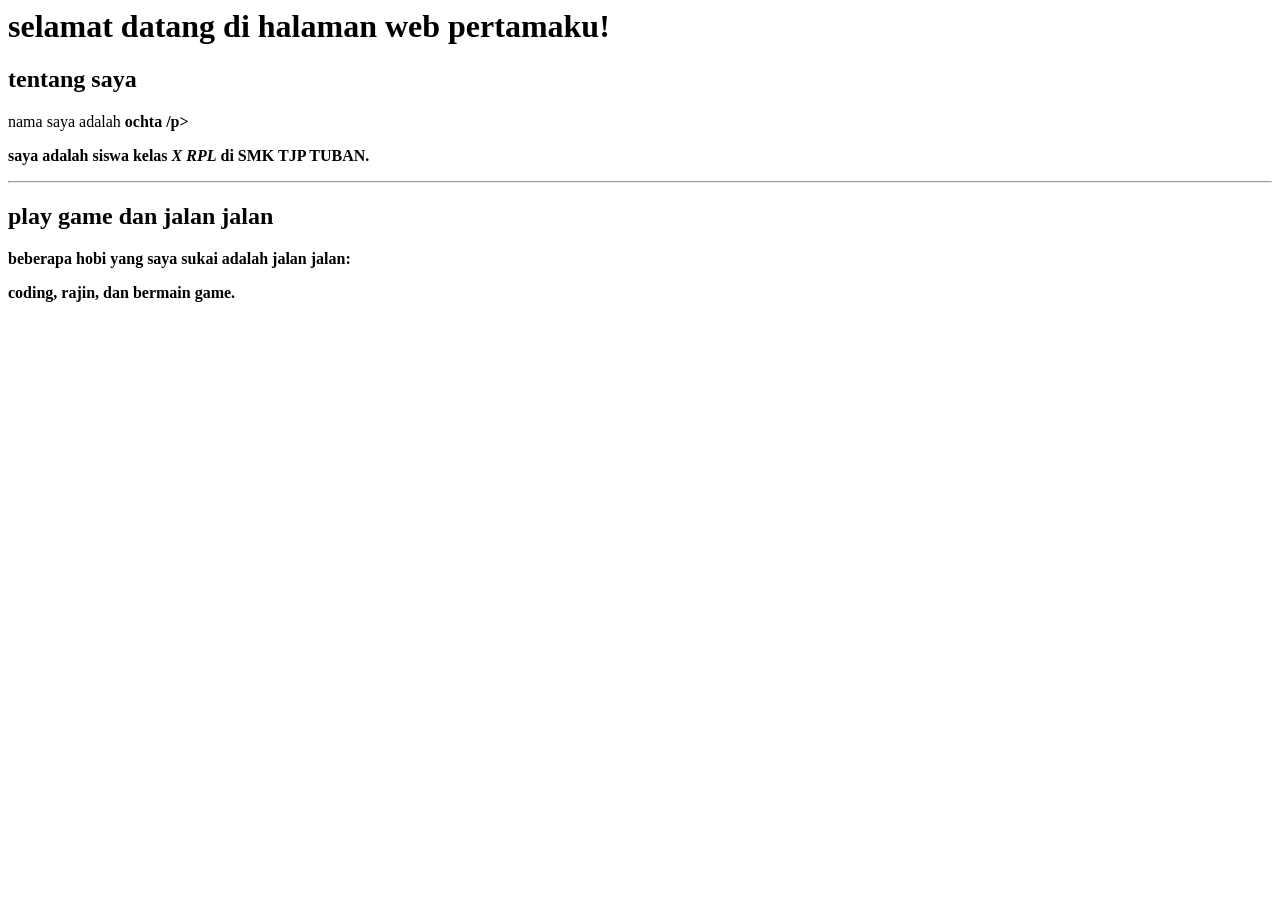
==== bab6/index.html @ b89077e5 "Add files via upload" ====
<DOCTYPE html>
    <html lang="en">
        <head>
            <meta charset="UTF-8"
            <meta namo="viewport" content="width=, initial-scale=1.0".

<title.halaman Pertamaku<title>
</head>
<body>
    <h1>selamat datang di halaman web pertamaku!</h1>
    <h2>tentang saya</h2>
    <p>nama saya adalah <strong>ochta </strong<.>/p>
        <p>saya adalah siswa kelas <em>X RPL</em> di SMK TJP TUBAN. <p>
            <hr>
            <h2> play game dan jalan jalan </h2>
            <p> beberapa hobi yang saya sukai adalah jalan jalan:</p>
            <!-- kamu bisa  mengubah isi di bawah ini sesuai dengan dirimu -->
             <P><strong>coding</strong>, rajin, dan bermain game.</P>
        </body>
        </html>
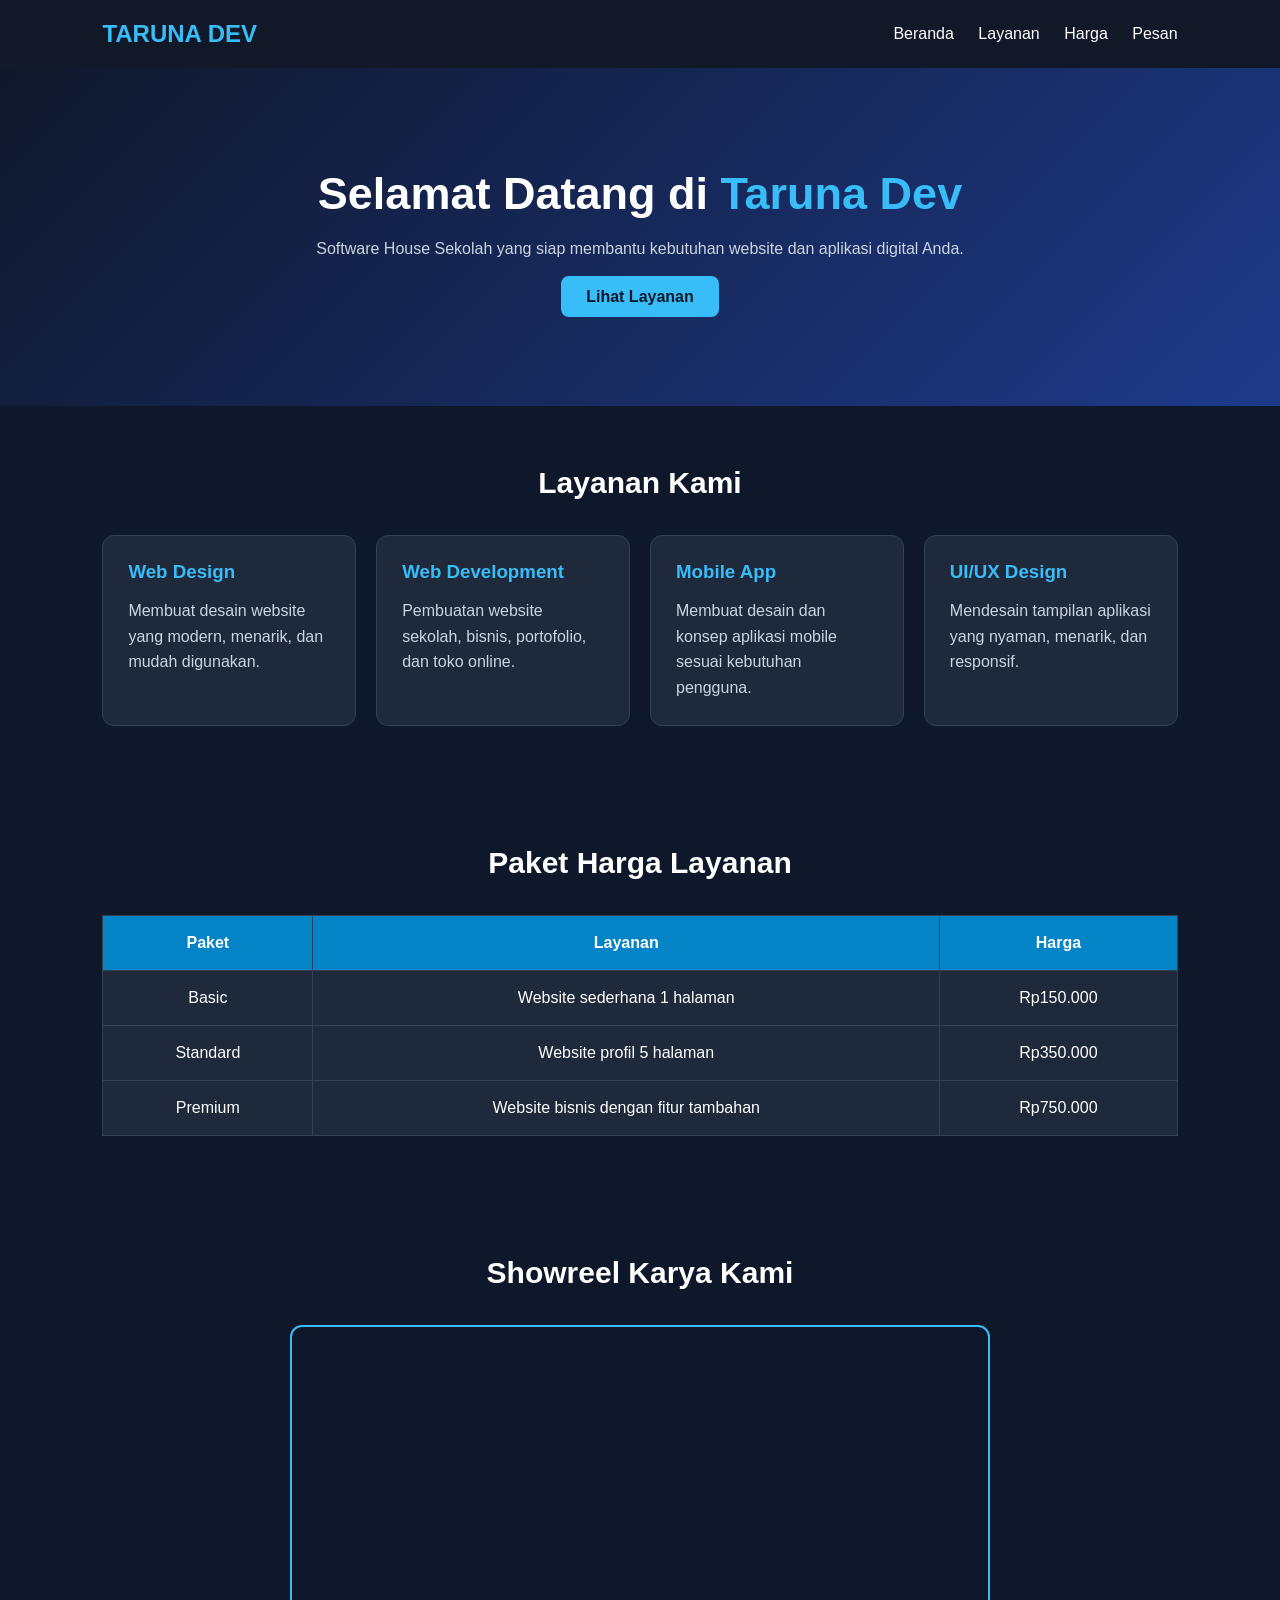
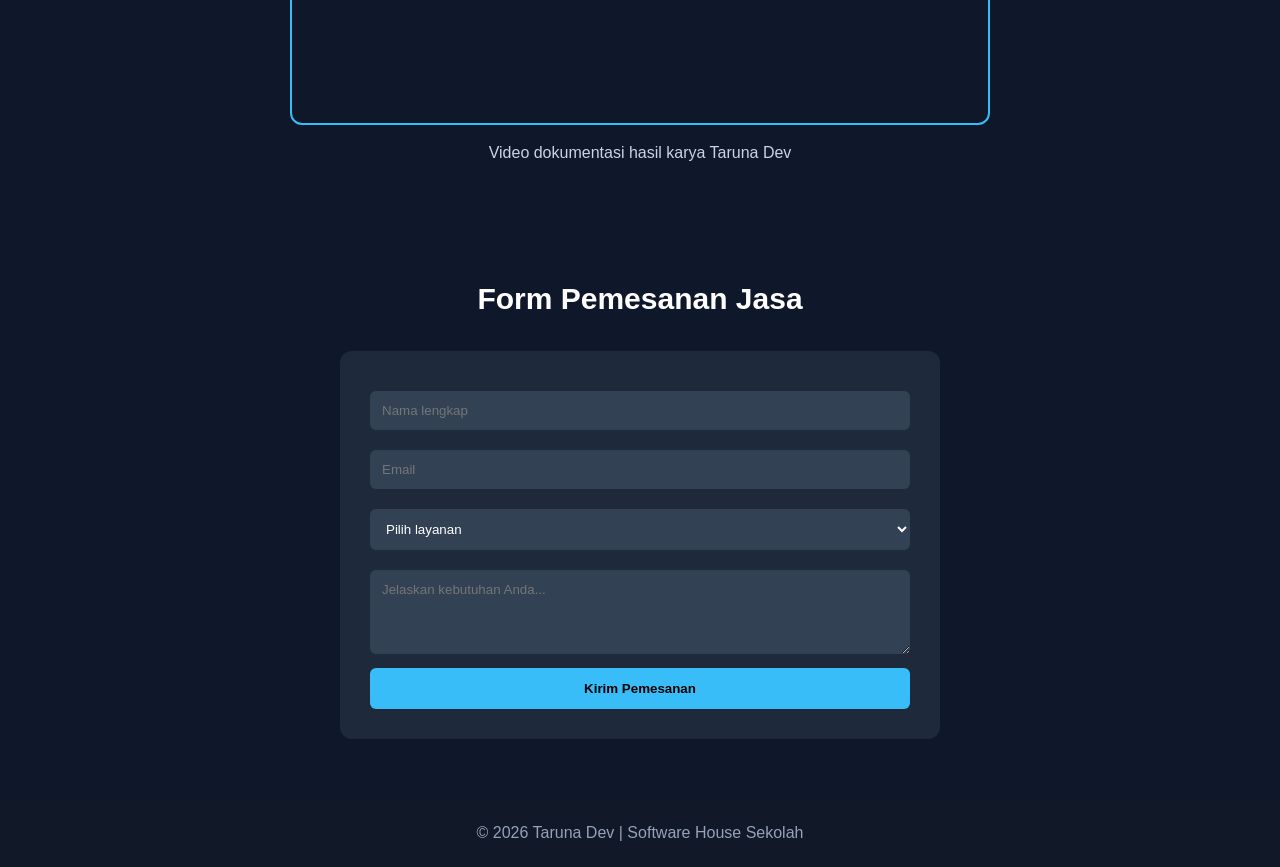
==== commit 65b36549: "Add files via upload" ====
--- a/bab6/index.html
+++ b/bab6/index.html
@@ -1,20 +1,377 @@
-<DOCTYPE html>
-    <html lang="en">
-        <head>
-            <meta charset="UTF-8"
-            <meta namo="viewport" content="width=, initial-scale=1.0".
-
-<title.halaman Pertamaku<title>
+
+<!DOCTYPE html>
+<html lang="id">
+<head>
+    <meta charset="UTF-8">
+    <meta name="viewport" content="width=device-width, initial-scale=1.0">
+    <title>Taruna Dev | Software House Sekolah</title>
+
+    <style>
+        * {
+            margin: 0;
+            padding: 0;
+            box-sizing: border-box;
+            font-family: Arial, sans-serif;
+        }
+
+        body {
+            background: #0f172a;
+            color: white;
+        }
+
+        header {
+            background: #111827;
+            padding: 20px 8%;
+            display: flex;
+            justify-content: space-between;
+            align-items: center;
+        }
+
+        header h2 {
+            color: #38bdf8;
+        }
+
+        nav a {
+            color: white;
+            text-decoration: none;
+            margin-left: 20px;
+        }
+
+        nav a:hover {
+            color: #38bdf8;
+        }
+
+        .hero {
+            text-align: center;
+            padding: 100px 20px;
+            background: linear-gradient(135deg, #0f172a, #1e3a8a);
+        }
+
+        .hero h1 {
+            font-size: 45px;
+            margin-bottom: 20px;
+        }
+
+        .hero span {
+            color: #38bdf8;
+        }
+
+        .hero p {
+            color: #cbd5e1;
+            margin-bottom: 30px;
+        }
+
+        .btn {
+            background: #38bdf8;
+            color: #0f172a;
+            padding: 12px 25px;
+            text-decoration: none;
+            border-radius: 8px;
+            font-weight: bold;
+        }
+
+        section {
+            padding: 60px 8%;
+        }
+
+        .judul {
+            text-align: center;
+            font-size: 30px;
+            margin-bottom: 35px;
+        }
+
+        .layanan {
+            display: grid;
+            grid-template-columns: repeat(auto-fit, minmax(220px, 1fr));
+            gap: 20px;
+        }
+
+        .card {
+            background: #1e293b;
+            padding: 25px;
+            border-radius: 12px;
+            border: 1px solid #334155;
+            transition: 0.3s;
+        }
+
+        .card:hover {
+            transform: translateY(-8px);
+            border-color: #38bdf8;
+        }
+
+        .card h3 {
+            color: #38bdf8;
+            margin-bottom: 15px;
+        }
+
+        .card p {
+            color: #cbd5e1;
+            line-height: 1.6;
+        }
+
+        table {
+            width: 100%;
+            border-collapse: collapse;
+            background: #1e293b;
+        }
+
+        th, td {
+            padding: 18px;
+            text-align: center;
+            border: 1px solid #334155;
+        }
+
+        th {
+            background: #0284c7;
+        }
+
+        tr:hover {
+            background: #334155;
+        }
+
+        /* VIDEO SHOWREEL */
+        .video {
+            text-align: center;
+        }
+
+        .video iframe {
+            width: 700px;
+            height: 400px;
+            max-width: 100%;
+            border-radius: 12px;
+            border: 2px solid #38bdf8;
+        }
+
+        form {
+            max-width: 600px;
+            margin: auto;
+            background: #1e293b;
+            padding: 30px;
+            border-radius: 12px;
+        }
+
+        input, select, textarea {
+            width: 100%;
+            padding: 12px;
+            margin: 10px 0;
+            border: none;
+            border-radius: 6px;
+            background: #334155;
+            color: white;
+        }
+
+        button {
+            width: 100%;
+            padding: 13px;
+            background: #38bdf8;
+            border: none;
+            border-radius: 6px;
+            font-weight: bold;
+            cursor: pointer;
+        }
+
+        button:hover {
+            background: #0ea5e9;
+        }
+
+        footer {
+            text-align: center;
+            padding: 25px;
+            background: #111827;
+            color: #94a3b8;
+        }
+
+        @media (max-width: 600px) {
+            header {
+                flex-direction: column;
+                gap: 15px;
+            }
+
+            nav a {
+                margin: 5px;
+                font-size: 14px;
+            }
+
+            .hero h1 {
+                font-size: 32px;
+            }
+
+            .video iframe {
+                height: 250px;
+            }
+        }
+    </style>
 </head>
+
 <body>
-    <h1>selamat datang di halaman web pertamaku!</h1>
-    <h2>tentang saya</h2>
-    <p>nama saya adalah <strong>ochta </strong<.>/p>
-        <p>saya adalah siswa kelas <em>X RPL</em> di SMK TJP TUBAN. <p>
-            <hr>
-            <h2> play game dan jalan jalan </h2>
-            <p> beberapa hobi yang saya sukai adalah jalan jalan:</p>
-            <!-- kamu bisa  mengubah isi di bawah ini sesuai dengan dirimu -->
-             <P><strong>coding</strong>, rajin, dan bermain game.</P>
-        </body>
-        </html> +
+    <!-- HEADER -->
+    <header>
+        <h2>TARUNA DEV</h2>
+
+        <nav>
+            <a href="#beranda">Beranda</a>
+            <a href="#layanan">Layanan</a>
+            <a href="#harga">Harga</a>
+            <a href="#pemesanan">Pesan</a>
+        </nav>
+    </header>
+
+    <!-- BANNER -->
+    <section class="hero" id="beranda">
+        <h1>Selamat Datang di <span>Taruna Dev</span></h1>
+
+        <p>
+            Software House Sekolah yang siap membantu
+            kebutuhan website dan aplikasi digital Anda.
+        </p>
+
+        <a href="#layanan" class="btn">Lihat Layanan</a>
+    </section>
+
+    <!-- LAYANAN -->
+    <section id="layanan">
+        <h2 class="judul">Layanan Kami</h2>
+
+        <div class="layanan">
+
+            <div class="card">
+                <h3>Web Design</h3>
+                <p>
+                    Membuat desain website yang modern,
+                    menarik, dan mudah digunakan.
+                </p>
+            </div>
+
+            <div class="card">
+                <h3>Web Development</h3>
+                <p>
+                    Pembuatan website sekolah, bisnis,
+                    portofolio, dan toko online.
+                </p>
+            </div>
+
+            <div class="card">
+                <h3>Mobile App</h3>
+                <p>
+                    Membuat desain dan konsep aplikasi
+                    mobile sesuai kebutuhan pengguna.
+                </p>
+            </div>
+
+            <div class="card">
+                <h3>UI/UX Design</h3>
+                <p>
+                    Mendesain tampilan aplikasi yang
+                    nyaman, menarik, dan responsif.
+                </p>
+            </div>
+
+        </div>
+    </section>
+
+    <!-- PAKET HARGA -->
+    <section id="harga">
+        <h2 class="judul">Paket Harga Layanan</h2>
+
+        <table>
+            <tr>
+                <th>Paket</th>
+                <th>Layanan</th>
+                <th>Harga</th>
+            </tr>
+
+            <tr>
+                <td>Basic</td>
+                <td>Website sederhana 1 halaman</td>
+                <td>Rp150.000</td>
+            </tr>
+
+            <tr>
+                <td>Standard</td>
+                <td>Website profil 5 halaman</td>
+                <td>Rp350.000</td>
+            </tr>
+
+            <tr>
+                <td>Premium</td>
+                <td>Website bisnis dengan fitur tambahan</td>
+                <td>Rp750.000</td>
+            </tr>
+        </table>
+    </section>
+
+    <!-- SHOWREEL YOUTUBE -->
+    <section class="video">
+        <h2 class="judul">Showreel Karya Kami</h2>
+
+        <iframe
+            src="https://www.youtube.com/embed/Xf_mSzFzxmg"
+            title="Showreel Taruna Dev"
+            allow="accelerometer; autoplay; clipboard-write; encrypted-media; gyroscope; picture-in-picture; web-share"
+            allowfullscreen>
+        </iframe>
+
+        <p style="margin-top: 15px; color: #cbd5e1;">
+            Video dokumentasi hasil karya Taruna Dev
+        </p>
+    </section>
+
+    <!-- FORM PEMESANAN -->
+    <section id="pemesanan">
+        <h2 class="judul">Form Pemesanan Jasa</h2>
+
+        <form onsubmit="pesanJasa(event)">
+
+            <input type="text"
+                   id="nama"
+                   placeholder="Nama lengkap"
+                   required>
+
+            <input type="email"
+                   id="email"
+                   placeholder="Email"
+                   required>
+
+            <select id="layananPilihan" required>
+                <option value="">Pilih layanan</option>
+                <option>Web Design</option>
+                <option>Web Development</option>
+                <option>Mobile App</option>
+                <option>UI/UX Design</option>
+            </select>
+
+            <textarea id="deskripsi"
+                      rows="4"
+                      placeholder="Jelaskan kebutuhan Anda..."
+                      required></textarea>
+
+            <button type="submit">Kirim Pemesanan</button>
+
+        </form>
+    </section>
+
+    <!-- FOOTER -->
+    <footer>
+        <p>
+            &copy; 2026 Taruna Dev |
+            Software House Sekolah
+        </p>
+    </footer>
+
+    <script>
+        function pesanJasa(event) {
+            event.preventDefault();
+
+            let nama = document.getElementById("nama").value;
+
+            alert("Terima kasih " + nama +
+                  "! Form pemesanan berhasil diisi.");
+
+            document.querySelector("form").reset();
+        }
+    </script>
+
+</body>
+</html>
+
